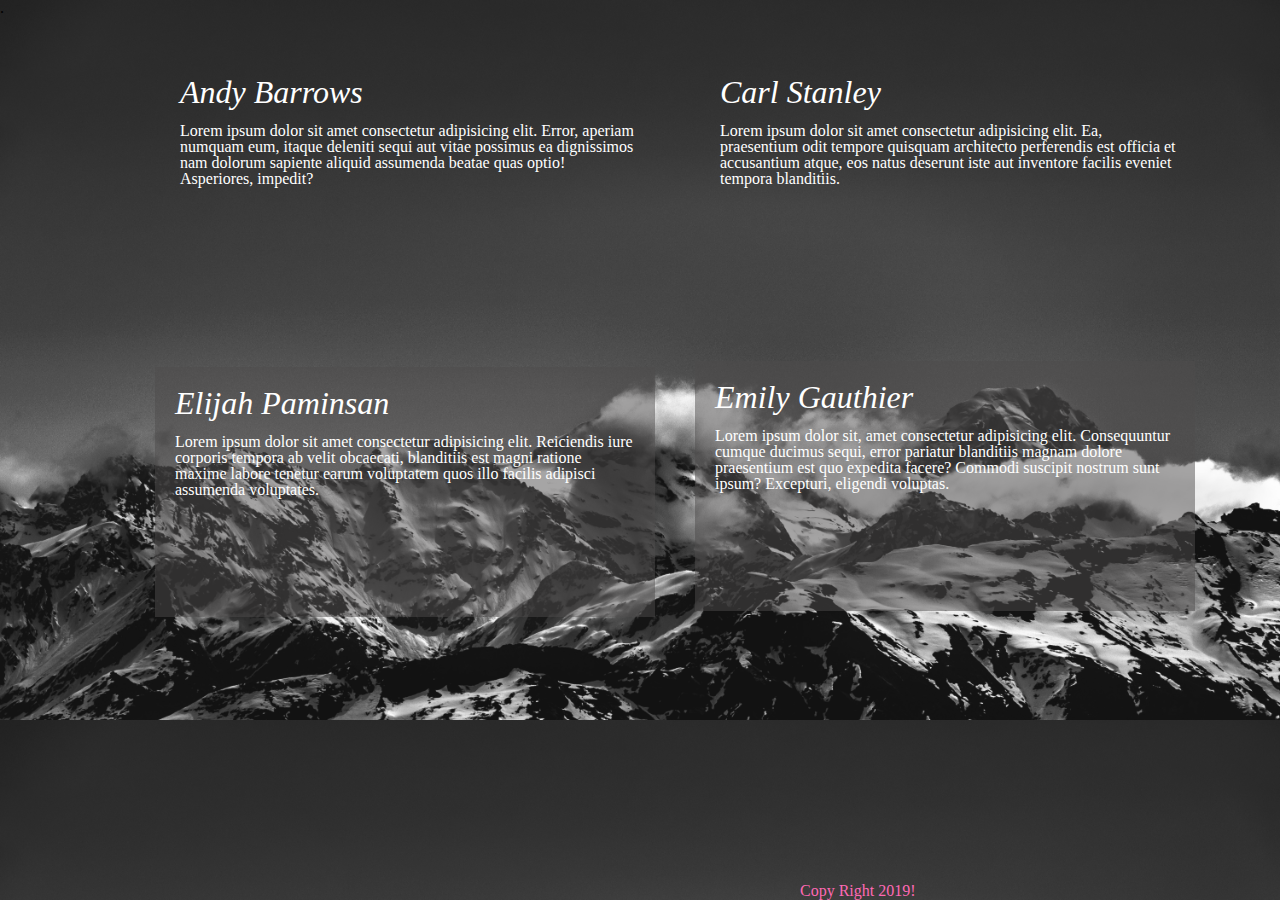
==== about.html @ 3d0ebc2f "created the about me page and add some basic style" ====
<!DOCTYPE html>
<html lang="en">
<head>
    <meta charset="UTF-8">
    <meta name="viewport" content="width=device-width, initial-scale=1.0">
    <meta http-equiv="X-UA-Compatible" content="ie=edge">
    <title>About Us</title>. 
    <link rel="stylesheet" type="text/css" href="styles.css">
</head>
<body class="whole">
    <section class="Main-content">
        <div class="about-us">
            <h2>Andy Barrows</h2>
            <p>Lorem ipsum dolor sit amet consectetur adipisicing elit. Error, aperiam numquam eum, itaque deleniti sequi aut vitae possimus ea dignissimos nam dolorum sapiente aliquid assumenda beatae quas optio! Asperiores, impedit?</p>
        </div>
        <div class="about-us2">
            <h2>Carl Stanley</h2>
            <p>Lorem ipsum dolor sit amet consectetur adipisicing elit. Ea, praesentium odit tempore quisquam architecto perferendis est officia et accusantium atque, eos natus deserunt iste aut inventore facilis eveniet tempora blanditiis.</p>
        </div>
        <div class="about-us3">
            <h2>Elijah Paminsan</h2>
            <p>Lorem ipsum dolor sit amet consectetur adipisicing elit. Reiciendis iure corporis tempora ab velit obcaecati, blanditiis est magni ratione maxime labore tenetur earum voluptatem quos illo facilis adipisci assumenda voluptates.</p>
        </div>
        <div class="about-us4">
            <h2>Emily Gauthier</h2>
            <p>Lorem ipsum dolor sit, amet consectetur adipisicing elit. Consequuntur cumque ducimus sequi, error pariatur blanditiis magnam dolore praesentium est quo expedita facere? Commodi suscipit nostrum sunt ipsum? Excepturi, eligendi voluptas.</p>
        </div>
    </section>
    <section class="footer">
    <footer>
        <h6>Copy Right 2019!</h6>
    </footer>
    </section>
</body>
</html>
---- styles.css ----
/*css styles!*/
/* http://meyerweb.com/eric/tools/css/reset/ 
   v2.0 | 20110126
   License: none (public domain)
*/

html, body, div, span, applet, object, iframe,
h1, h2, h3, h4, h5, h6, p, blockquote, pre,
a, abbr, acronym, address, big, cite, code,
del, dfn, em, img, ins, kbd, q, s, samp,
small, strike, strong, sub, sup, tt, var,
b, u, i, center,
dl, dt, dd, ol, ul, li,
fieldset, form, label, legend,
table, caption, tbody, tfoot, thead, tr, th, td,
article, aside, canvas, details, embed, 
figure, figcaption, footer, header, hgroup, 
menu, nav, output, ruby, section, summary,
time, mark, audio, video {
	margin: 0;
	padding: 0;
	border: 0;
	font-size: 100%;
	font: inherit;
	vertical-align: baseline;
}
/* HTML5 display-role reset for older browsers */
article, aside, details, figcaption, figure, 
footer, header, hgroup, menu, nav, section {
	display: block;
}
body {
	line-height: 1;
}
ol, ul {
	list-style: none;
}
blockquote, q {
	quotes: none;
}
blockquote:before, blockquote:after,
q:before, q:after {
	content: '';
	content: none;
}
table {
	border-collapse: collapse;
	border-spacing: 0;
}
*{
	box-sizing: border-box;
}
.homecont {
	width: 100%;
	display: flexbox;
}
.Welcome, .Welcome2 {
	display: flex;
	flex-wrap: wrap;
	width: 100%;
	margin-bottom: 25px;
}	

.Welcome h2, .Welcome2 h2{
	display: flex;
	font-size: 2rem;
}

.Welcome p, .Welcome2 p {
	font-size: 18px;
	margin-top: 30px;
}




.boxes {
	display: flex;
	flex-wrap: wrap;
    justify-content: center;
    align-items: center;
    width: 100%;
	height: 20%;
	background: url(images/breathtaking.jpg),#fff4f0;
    background-size: 100%;
}
.boxes-box1 {
    border: 1px solid black;
    width: 500px;
    height: 250px;
    margin: 40px 30px 20px 80px; ;
	padding: 20px;
}
.boxes h3 {
	font-size: 1.5rem;
	text-align: center;
	margin-bottom: 15px;
}
.boxes p {
    font-size: 15px;
}
.boxes-box2 {
    border: 1px solid black;
    width: 500px;
    height: 250px;
    padding: 20px;
    margin-left: 10px;
    margin-top: 20px;
    
}
.boxes-box3 {
    border: 1px solid black;
    width: 500px;
    height: 250px;
    padding: 20px;
    margin-left: 110px;
    
}
.boxes-box4 {
    border: 1px solid black;
    width: 500px;
    height: 250px;
    padding: 20px;
    margin-left: 40px;
    margin-right: 40px;
    margin-bottom: 46px;
    margin-top: 35px;
}
/* About us page code below*/
.whole{
	background: url(images/mountains.jpg);
	background-size: 100%;
}
.Main-content{
	display: flex;
	flex-wrap: wrap;
    justify-content: center;
    align-items: center;
    width: 100%;
	height: 20%;
}
.Main-content h2{
	text-align: start;
	margin-bottom: 15px;
	font-style: oblique;
	font-size: 2rem;
}
.about-us{
    width: 500px;
    height: 250px;
    margin: 40px 30px 20px 80px; ;
	padding: 20px;
	color: white;
}
.about-us2{
    width: 500px;
    height: 250px;
    padding: 20px;
    margin-left: 10px;
	margin-top: 20px;
	color: white;
}
.about-us3{
    width: 500px;
    height: 250px;
    padding: 20px;
	margin-left: 110px;
	color: white;
	background:rgba(78, 75, 75, 0.5);
}
.about-us4{
    width: 500px;
    height: 250px;
    padding: 20px;
    margin-left: 40px;
    margin-right: 40px;
    margin-bottom: 46px;
	margin-top: 35px;
	color: white;
	background:rgba(78, 75, 75, 0.5);
}
.footer {
	color:hotpink;
	
	position: absolute;
	bottom: 1px;
	left: 800px;
}
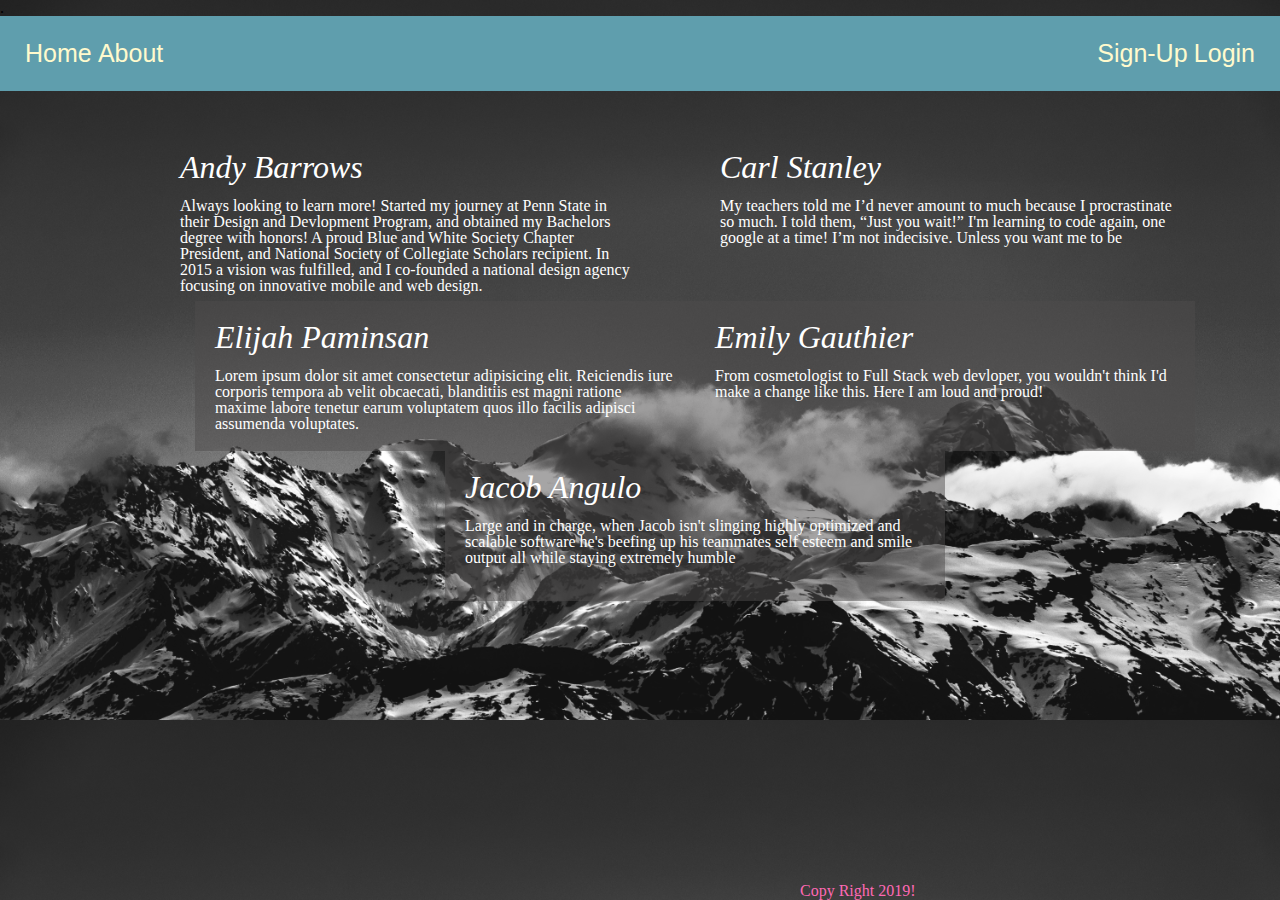
==== commit b8eebd3d: "added mobile for home" ====
--- a/about.html
+++ b/about.html
@@ -8,14 +8,23 @@
     <link rel="stylesheet" type="text/css" href="styles.css">
 </head>
 <body class="whole">
+        <header><!--logo in the header. Not defined on logo above nav, or inline-->
+            <nav class="mainNav">
+                <a href="index.html">Home</a><!--UI Design-->
+                <a href="about.html">About</a> <!--UI Design-->
+                    <div class="signUp">
+                        <a href="signup.html">Sign-Up</a><!--Link to Sign-up page FE-->
+                        <a href="login.html">Login</a> <!--Link to login page FE-->
+                    </div>
+            </nav>
     <section class="Main-content">
         <div class="about-us">
             <h2>Andy Barrows</h2>
-            <p>Lorem ipsum dolor sit amet consectetur adipisicing elit. Error, aperiam numquam eum, itaque deleniti sequi aut vitae possimus ea dignissimos nam dolorum sapiente aliquid assumenda beatae quas optio! Asperiores, impedit?</p>
+            <p>Always looking to learn more! Started my journey at Penn State in their Design and Devlopment Program, and obtained my Bachelors degree with honors! A proud Blue and White Society Chapter President, and National Society of Collegiate Scholars recipient. In 2015 a vision was fulfilled, and I co-founded a national design agency focusing on innovative mobile and web design.</p>
         </div>
         <div class="about-us2">
             <h2>Carl Stanley</h2>
-            <p>Lorem ipsum dolor sit amet consectetur adipisicing elit. Ea, praesentium odit tempore quisquam architecto perferendis est officia et accusantium atque, eos natus deserunt iste aut inventore facilis eveniet tempora blanditiis.</p>
+            <p>My teachers told me I’d never amount to much because I procrastinate so much. I told them, “Just you wait!” I'm learning to code again, one google at a time! I’m not indecisive. Unless you want me to be</p>
         </div>
         <div class="about-us3">
             <h2>Elijah Paminsan</h2>
@@ -23,7 +32,11 @@
         </div>
         <div class="about-us4">
             <h2>Emily Gauthier</h2>
-            <p>Lorem ipsum dolor sit, amet consectetur adipisicing elit. Consequuntur cumque ducimus sequi, error pariatur blanditiis magnam dolore praesentium est quo expedita facere? Commodi suscipit nostrum sunt ipsum? Excepturi, eligendi voluptas.</p>
+            <p>From cosmetologist to Full Stack web devloper, you wouldn't think I'd make a change like this. Here I am loud and proud!</p>
+        </div>
+        <div class="about-us5">
+            <h2>Jacob Angulo</h2>
+            <p>Large and in charge, when Jacob isn't slinging highly optimized and scalable software he's beefing up his teammates self esteem and smile output all while staying extremely humble</p>
         </div>
     </section>
     <section class="footer">
--- a/styles.css
+++ b/styles.css
@@ -50,10 +50,32 @@
 *{
 	box-sizing: border-box;
 }
+.mainNav{
+    
+    text-decoration: none;
+    background-color: #5F9EAD;
+    padding: 25px;
+    font-size: 25px;
+}
+
+a{
+    text-decoration: none;
+    color: #FFFACD;
+    font-family: Arial, Helvetica, sans-serif;
+    
+}
+
+.signUp{
+    float: right;
+    
+    
+}
 .homecont {
 	width: 100%;
 	display: flexbox;
-}
+	background-image: linear-gradient(to left, #ffd700, #ecd604, #d9d50f, #c6d31a, #b3d125, #96cd3a, #7ac74b, #5fc15a, #33b670, #00a880, #009a8a, #008b8b);
+}
+
 .Welcome, .Welcome2 {
 	display: flex;
 	flex-wrap: wrap;
@@ -70,12 +92,22 @@
 	font-size: 18px;
 	margin-top: 30px;
 }
-
-
-
+button {
+	outline: 1px solid transparent;
+	width: 10%;
+	height: 40px;
+	background-color: rgba(124, 121, 121, 0.5);
+	box-shadow: -3px 3px darkcyan, -2px 2px darkolivegreen, -1px 1px darkolivegreen;
+    border: 1px solid gold;
+	color: white;
+	margin: 15px, 30px;
+	padding: 25px, 80px;
+	position: relative;
+	left: 40px;
+}
 
 .boxes {
-	display: flex;
+	display: flex; 
 	flex-wrap: wrap;
     justify-content: center;
     align-items: center;
@@ -90,6 +122,8 @@
     height: 250px;
     margin: 40px 30px 20px 80px; ;
 	padding: 20px;
+	color: white;
+	background:rgba(78, 75, 75, 0.5);
 }
 .boxes h3 {
 	font-size: 1.5rem;
@@ -105,7 +139,9 @@
     height: 250px;
     padding: 20px;
     margin-left: 10px;
-    margin-top: 20px;
+	margin-top: 20px;
+	color: white;
+	background:rgba(78, 75, 75, 0.5);
     
 }
 .boxes-box3 {
@@ -113,7 +149,9 @@
     width: 500px;
     height: 250px;
     padding: 20px;
-    margin-left: 110px;
+	margin-left: 110px;
+	color: white;
+	background:rgba(78, 75, 75, 0.5);
     
 }
 .boxes-box4 {
@@ -124,7 +162,43 @@
     margin-left: 40px;
     margin-right: 40px;
     margin-bottom: 46px;
-    margin-top: 35px;
+	margin-top: 35px;
+	color: white;
+	background:rgba(78, 75, 75, 0.5);
+}
+
+@media (max-width: 500px){
+	.Welcome, .Welcome2 {
+		display: flex;
+		flex-wrap: wrap;
+		width: 100%;
+		margin-bottom: 25px;
+	}	
+	.Welcome h2, .Welcome2 h2{
+		font-size: 1.5rem;
+	}
+	.Welcome p, .Welcome2 p {
+		font-size: 1rem;
+	}
+	button{
+		margin-left: 100px;
+		position: relative;
+		width: 40%;
+		top: 10px;
+	}
+	.boxes{
+		display: flex;
+		width: 100%;
+	}
+	.boxes-box1, .boxes-box2, .boxes-box3, .boxes-box4 {
+		border: 1px solid black;
+		width: 500px;
+		height: 250px;
+		margin: 40px 30px 20px 40px; ;
+		padding: 20px;
+		color: white;
+		background:rgba(78, 75, 75, 0.5);
+	}
 }
 /* About us page code below*/
 .whole{
@@ -147,14 +221,14 @@
 }
 .about-us{
     width: 500px;
-    height: 250px;
+    height: 150px;
     margin: 40px 30px 20px 80px; ;
 	padding: 20px;
 	color: white;
 }
 .about-us2{
     width: 500px;
-    height: 250px;
+    height: 150px;
     padding: 20px;
     margin-left: 10px;
 	margin-top: 20px;
@@ -162,7 +236,7 @@
 }
 .about-us3{
     width: 500px;
-    height: 250px;
+    height: 150px;
     padding: 20px;
 	margin-left: 110px;
 	color: white;
@@ -170,18 +244,23 @@
 }
 .about-us4{
     width: 500px;
-    height: 250px;
-    padding: 20px;
-    margin-left: 40px;
-    margin-right: 40px;
-    margin-bottom: 46px;
-	margin-top: 35px;
+    height: 150px;
+    padding: 20px;
+	margin: 40px, 40px, 46px, 40px;
+	color: white;
+	background:rgba(78, 75, 75, 0.5);
+}
+.about-us5{
+    width: 500px;
+    height: 150px;
+    padding: 20px;
+	margin-left: 110px;
 	color: white;
 	background:rgba(78, 75, 75, 0.5);
 }
 .footer {
 	color:hotpink;
-	
+	font-style: bold;
 	position: absolute;
 	bottom: 1px;
 	left: 800px;
